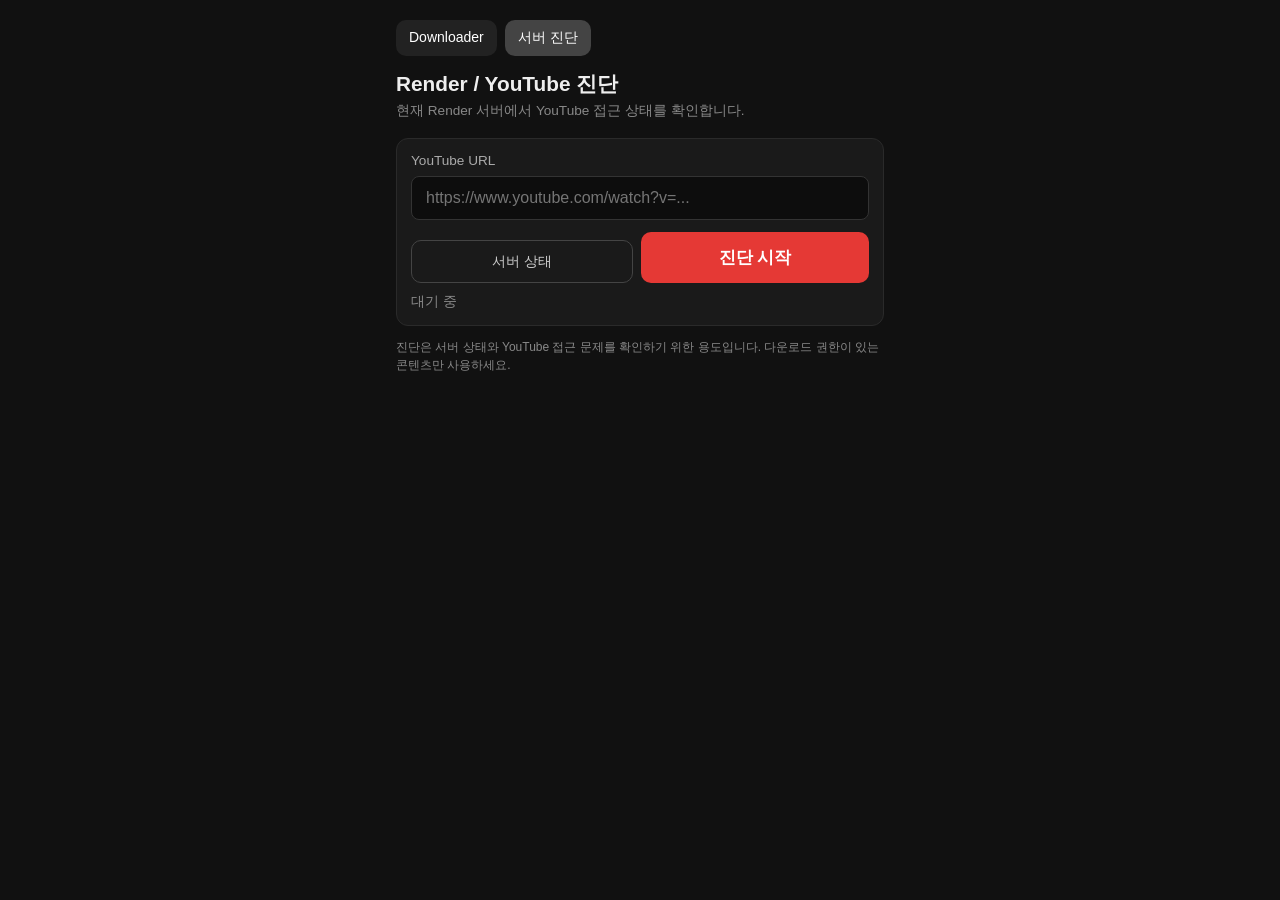
==== diagnostic.html @ 564bc79d "Add files via upload" ====
<!DOCTYPE html>
<html lang="ko">
<head>
  <meta charset="UTF-8" />
  <meta name="viewport" content="width=device-width, initial-scale=1.0, viewport-fit=cover" />
  <meta name="theme-color" content="#111111" />
  <title>Render / YouTube 서버 진단</title>
  <link rel="stylesheet" href="styles.css" />
  <style>
    .diag-nav { display:flex; gap:8px; margin-bottom:14px; }
    .diag-nav a {
      display:inline-block; padding:9px 13px; border-radius:10px;
      background:#222; color:#fff; text-decoration:none; font-size:14px;
    }
    .diag-nav a.active { background:#444; }
    .diag-actions { display:flex; gap:8px; margin-top:12px; }
    .diag-actions button { flex:1; }
    .diag-summary {
      display:grid; grid-template-columns:repeat(2,minmax(0,1fr));
      gap:8px; margin-top:14px;
    }
    .diag-item {
      background:#181818; border:1px solid #2d2d2d; border-radius:10px;
      padding:10px;
    }
    .diag-item .k { color:#999; font-size:12px; }
    .diag-item .v { margin-top:4px; font-weight:600; word-break:break-word; }
    .ok { color:#4caf50; }
    .bad { color:#e53935; }
    .warn { color:#ff9800; }
    .muted { color:#999; }
    .client {
      margin-top:10px; padding:12px; border:1px solid #2d2d2d;
      border-radius:10px; background:#181818;
    }
    .client-head { display:flex; justify-content:space-between; gap:8px; }
    pre.diag-json {
      white-space:pre-wrap; word-break:break-word; overflow:auto;
      max-height:520px; margin:14px 0 0; padding:12px;
      background:#101010; border-radius:10px; font-size:12px;
    }
    .small-note { font-size:12px; color:#888; margin-top:10px; line-height:1.5; }
  </style>
</head>

<body>
<main class="app">

  <div class="diag-nav">
    <a href="index.html">Downloader</a>
    <a class="active" href="diagnostic.html">서버 진단</a>
  </div>

  <header class="header">
    <h1>Render / YouTube 진단</h1>
    <p class="subtitle">현재 Render 서버에서 YouTube 접근 상태를 확인합니다.</p>
  </header>

  <section class="card">
    <label for="diag-url" class="label">YouTube URL</label>
    <input
      id="diag-url"
      type="url"
      inputmode="url"
      autocomplete="off"
      placeholder="https://www.youtube.com/watch?v=..."
    />

    <div class="diag-actions">
      <button id="health-btn" class="secondary" type="button">서버 상태</button>
      <button id="diagnose-btn" class="primary" type="button">진단 시작</button>
    </div>

    <p id="diag-status" class="status">대기 중</p>
  </section>

  <section id="summary-card" class="card hidden">
    <div class="label">진단 요약</div>
    <div id="summary" class="diag-summary"></div>
  </section>

  <section id="clients-card" class="card hidden">
    <div class="label">YouTube Client별 결과</div>
    <div id="clients"></div>
  </section>

  <section id="raw-card" class="card hidden">
    <div class="row between">
      <div>
        <div class="label">상세 JSON</div>
        <div class="hint">Render 로그와 함께 확인할 때 사용합니다.</div>
      </div>
      <button id="copy-btn" class="ghost" type="button">복사</button>
    </div>
    <pre id="raw-json" class="diag-json"></pre>
  </section>

  <p class="small-note">
    진단은 서버 상태와 YouTube 접근 문제를 확인하기 위한 용도입니다.
    다운로드 권한이 있는 콘텐츠만 사용하세요.
  </p>

</main>

<script src="diagnostic.js"></script>
</body>
</html>
---- styles.css ----
* {
  box-sizing: border-box;
  -webkit-tap-highlight-color: transparent;
}

html,
body {
  margin: 0;
  background: #111;
  color: #eee;
  font-family: -apple-system, BlinkMacSystemFont, "Segoe UI",
    "Apple SD Gothic Neo", "Malgun Gothic", sans-serif;
}

.app {
  max-width: 520px;
  margin: 0 auto;
  padding: 20px 16px 40px;
  min-height: 100vh;
}

.header { margin-bottom: 18px; }
.header h1 { font-size: 1.3rem; margin: 0 0 4px; }
.subtitle { font-size: 0.85rem; color: #888; margin: 0; }

.card {
  background: #1a1a1a;
  border: 1px solid #2a2a2a;
  border-radius: 12px;
  padding: 14px;
  margin-bottom: 12px;
}

.label {
  display: block;
  font-size: 0.85rem;
  color: #aaa;
  margin-bottom: 8px;
}

.hint {
  font-size: 0.78rem;
  color: #777;
}

input[type="url"] {
  width: 100%;
  padding: 12px 14px;
  font-size: 1rem;
  border-radius: 8px;
  border: 1px solid #333;
  background: #0d0d0d;
  color: #eee;
  outline: none;
}
input[type="url"]:focus { border-color: #e53935; }

.row { display: flex; gap: 8px; align-items: center; flex-wrap: wrap; }
.row.between { justify-content: space-between; }

.chip {
  flex: 1;
  min-width: 0;
  padding: 10px 12px;
  font-size: 0.9rem;
  border-radius: 8px;
  border: 1px solid #333;
  background: #0d0d0d;
  color: #ccc;
  cursor: pointer;
}
.chip.active { background: #e53935; color: #fff; border-color: #e53935; }

select {
  width: 100%;
  padding: 10px 12px;
  font-size: 0.95rem;
  border-radius: 8px;
  border: 1px solid #333;
  background: #0d0d0d;
  color: #eee;
  outline: none;
}

.primary {
  width: 100%;
  padding: 14px;
  font-size: 1.05rem;
  font-weight: bold;
  border: none;
  border-radius: 10px;
  background: #e53935;
  color: #fff;
  cursor: pointer;
}
.primary:disabled { opacity: 0.5; cursor: wait; }

.secondary {
  width: 100%;
  padding: 10px;
  font-size: 0.9rem;
  border-radius: 10px;
  border: 1px solid #444;
  background: transparent;
  color: #ccc;
  cursor: pointer;
  margin-top: 8px;
}
.secondary:disabled { opacity: 0.4; cursor: not-allowed; }

.ghost {
  padding: 7px 12px;
  font-size: 0.85rem;
  border-radius: 7px;
  border: 1px solid #444;
  background: transparent;
  color: #ccc;
  cursor: pointer;
}
.ghost:disabled { opacity: 0.5; }

.progress-wrap {
  margin-top: 16px;
  height: 6px;
  background: #222;
  border-radius: 3px;
  overflow: hidden;
}
.progress-bar {
  height: 100%;
  width: 0%;
  background: #e53935;
  transition: width 0.2s ease;
}

.status {
  font-size: 0.85rem;
  color: #888;
  margin: 10px 0 0;
  min-height: 1.2em;
  word-break: break-word;
}

.video-title {
  font-size: 0.95rem;
  font-weight: 600;
  line-height: 1.45;
  margin-bottom: 6px;
}

.hidden { display: none; }

.diagnose-card { margin-top: 18px; }

.diagnose-result {
  display: block;
  max-height: 420px;
  overflow: auto;
  margin: 12px 0 0;
  padding: 10px;
  border-radius: 8px;
  background: #0b0b0b;
  border: 1px solid #252525;
  color: #aaa;
  font-size: 0.72rem;
  line-height: 1.5;
  white-space: pre-wrap;
  word-break: break-word;
}

.footer {
  margin-top: 28px;
  font-size: 0.75rem;
  color: #555;
  line-height: 1.5;
}
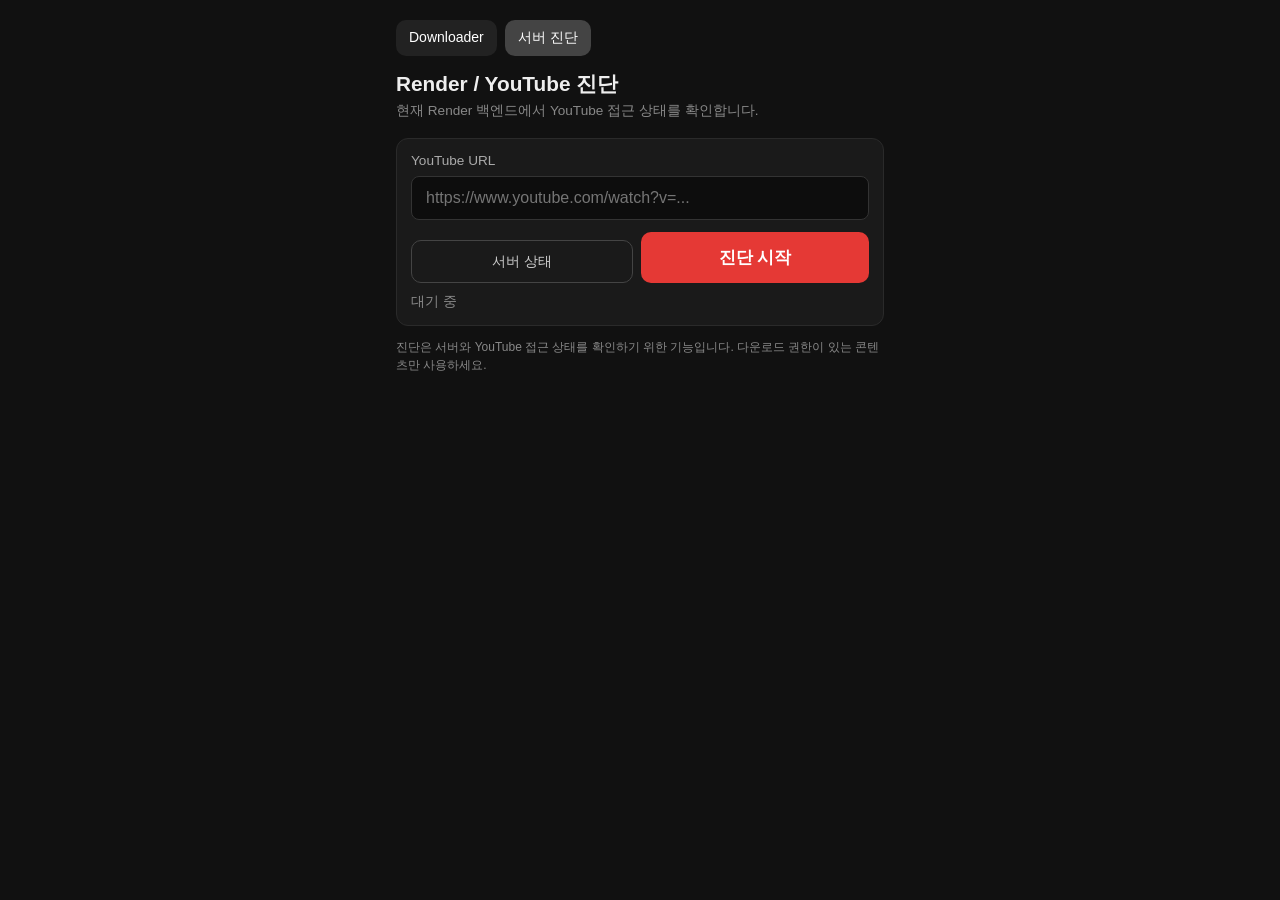
==== commit 98e5e703: "Add files via upload" ====
--- a/diagnostic.html
+++ b/diagnostic.html
@@ -7,59 +7,94 @@
   <title>Render / YouTube 서버 진단</title>
   <link rel="stylesheet" href="styles.css" />
   <style>
-    .diag-nav { display:flex; gap:8px; margin-bottom:14px; }
-    .diag-nav a {
-      display:inline-block; padding:9px 13px; border-radius:10px;
-      background:#222; color:#fff; text-decoration:none; font-size:14px;
+    .page-nav {
+      display: flex;
+      gap: 8px;
+      margin-bottom: 14px;
     }
-    .diag-nav a.active { background:#444; }
-    .diag-actions { display:flex; gap:8px; margin-top:12px; }
-    .diag-actions button { flex:1; }
+    .page-nav a {
+      display: inline-block;
+      padding: 9px 13px;
+      border-radius: 10px;
+      background: #222;
+      color: #fff;
+      text-decoration: none;
+      font-size: 14px;
+    }
+    .page-nav a.active {
+      background: #444;
+    }
+    .diag-actions {
+      display: flex;
+      gap: 8px;
+      margin-top: 12px;
+    }
+    .diag-actions > * {
+      flex: 1;
+    }
     .diag-summary {
-      display:grid; grid-template-columns:repeat(2,minmax(0,1fr));
-      gap:8px; margin-top:14px;
+      display: grid;
+      grid-template-columns: repeat(2, minmax(0, 1fr));
+      gap: 8px;
+      margin-top: 12px;
     }
     .diag-item {
-      background:#181818; border:1px solid #2d2d2d; border-radius:10px;
-      padding:10px;
+      background: #181818;
+      border: 1px solid #2d2d2d;
+      border-radius: 10px;
+      padding: 10px;
     }
-    .diag-item .k { color:#999; font-size:12px; }
-    .diag-item .v { margin-top:4px; font-weight:600; word-break:break-word; }
-    .ok { color:#4caf50; }
-    .bad { color:#e53935; }
-    .warn { color:#ff9800; }
-    .muted { color:#999; }
-    .client {
-      margin-top:10px; padding:12px; border:1px solid #2d2d2d;
-      border-radius:10px; background:#181818;
+    .diag-item .k {
+      color: #999;
+      font-size: 12px;
     }
-    .client-head { display:flex; justify-content:space-between; gap:8px; }
-    pre.diag-json {
-      white-space:pre-wrap; word-break:break-word; overflow:auto;
-      max-height:520px; margin:14px 0 0; padding:12px;
-      background:#101010; border-radius:10px; font-size:12px;
+    .diag-item .v {
+      margin-top: 4px;
+      font-weight: 600;
+      word-break: break-word;
     }
-    .small-note { font-size:12px; color:#888; margin-top:10px; line-height:1.5; }
+    .ok { color: #4caf50; }
+    .bad { color: #e53935; }
+    .warn { color: #ff9800; }
+    .muted { color: #999; }
+    .diag-json {
+      width: 100%;
+      box-sizing: border-box;
+      white-space: pre-wrap;
+      word-break: break-word;
+      overflow: auto;
+      max-height: 560px;
+      margin-top: 12px;
+      padding: 12px;
+      background: #101010;
+      border-radius: 10px;
+      font-size: 12px;
+    }
+    .diag-note {
+      font-size: 12px;
+      color: #888;
+      line-height: 1.5;
+    }
   </style>
 </head>
 
 <body>
 <main class="app">
 
-  <div class="diag-nav">
-    <a href="index.html">Downloader</a>
-    <a class="active" href="diagnostic.html">서버 진단</a>
-  </div>
+  <nav class="page-nav" aria-label="페이지 이동">
+    <a href="./index.html">Downloader</a>
+    <a class="active" href="./diagnostic.html">서버 진단</a>
+  </nav>
 
   <header class="header">
     <h1>Render / YouTube 진단</h1>
-    <p class="subtitle">현재 Render 서버에서 YouTube 접근 상태를 확인합니다.</p>
+    <p class="subtitle">현재 Render 백엔드에서 YouTube 접근 상태를 확인합니다.</p>
   </header>
 
   <section class="card">
-    <label for="diag-url" class="label">YouTube URL</label>
+    <label for="diagnostic-url" class="label">YouTube URL</label>
     <input
-      id="diag-url"
+      id="diagnostic-url"
       type="url"
       inputmode="url"
       autocomplete="off"
@@ -80,7 +115,7 @@
   </section>
 
   <section id="clients-card" class="card hidden">
-    <div class="label">YouTube Client별 결과</div>
+    <div class="label">YouTube Client 결과</div>
     <div id="clients"></div>
   </section>
 
@@ -88,20 +123,20 @@
     <div class="row between">
       <div>
         <div class="label">상세 JSON</div>
-        <div class="hint">Render 로그와 함께 확인할 때 사용합니다.</div>
+        <div class="diag-note">문제 분석을 위해 결과 전체를 확인할 수 있습니다.</div>
       </div>
       <button id="copy-btn" class="ghost" type="button">복사</button>
     </div>
     <pre id="raw-json" class="diag-json"></pre>
   </section>
 
-  <p class="small-note">
-    진단은 서버 상태와 YouTube 접근 문제를 확인하기 위한 용도입니다.
+  <p class="diag-note">
+    진단은 서버와 YouTube 접근 상태를 확인하기 위한 기능입니다.
     다운로드 권한이 있는 콘텐츠만 사용하세요.
   </p>
 
 </main>
 
-<script src="diagnostic.js"></script>
+<script src="./diagnostic.js"></script>
 </body>
 </html>
